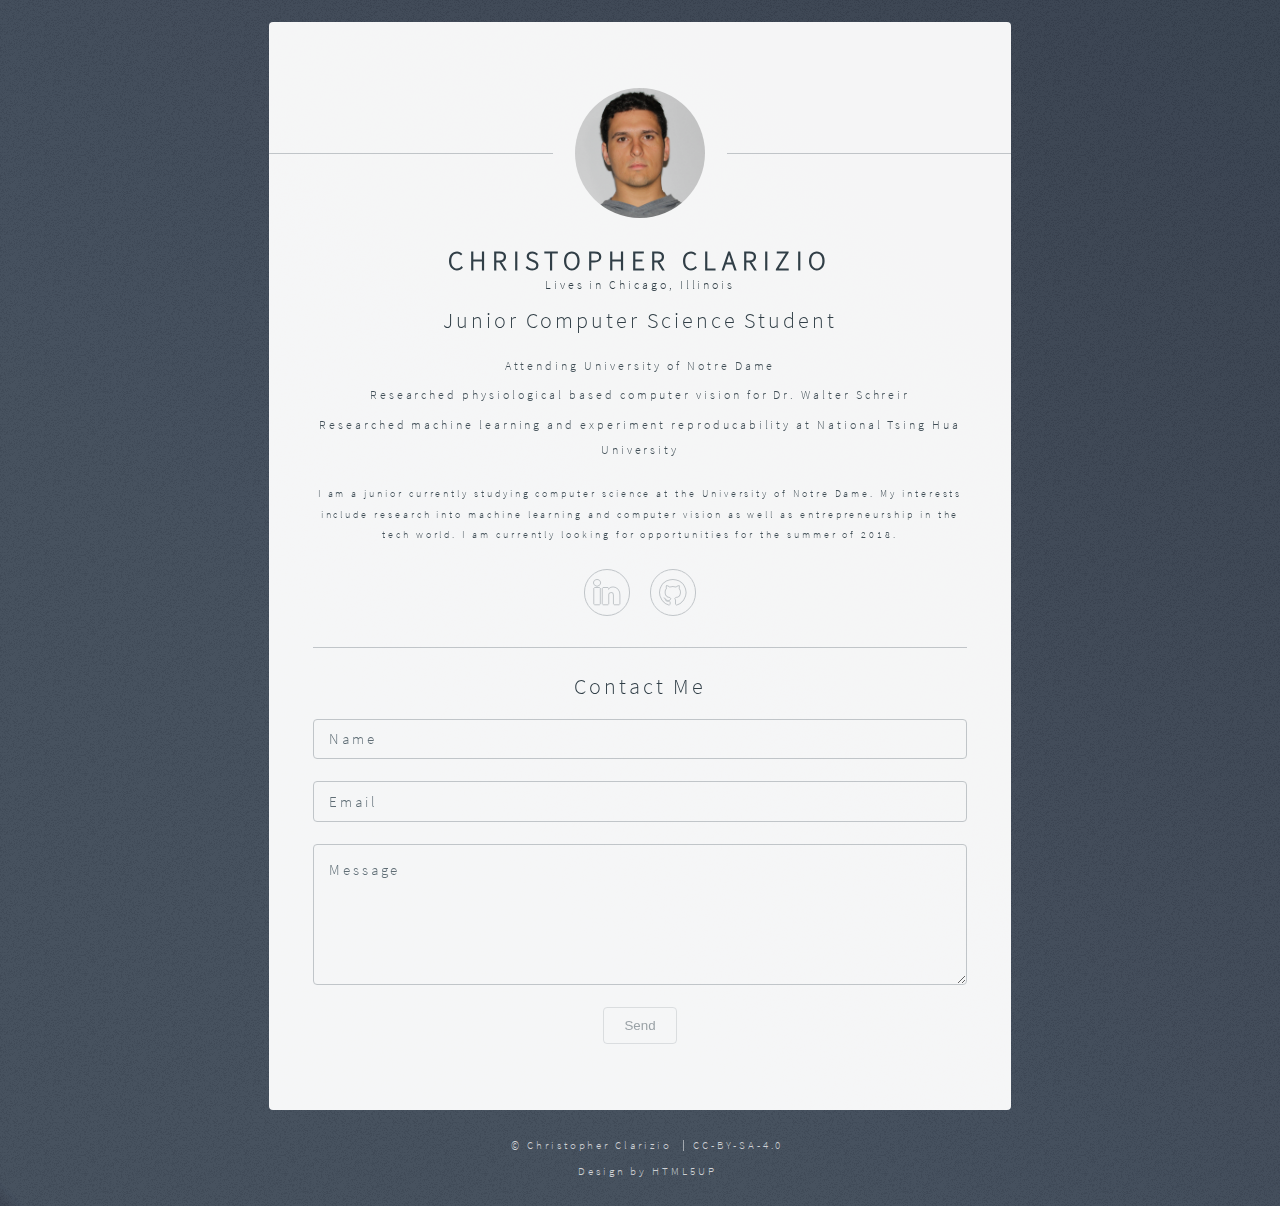
==== index.html @ 3433cdab "Site rebuild Tue, Aug 29, 2017  1:37:06 PM" ====
<!DOCTYPE HTML>

<html lang="en-us">
<html>
  <head>
  <title>Christopher Clarizio&#39;s Site</title>
  <meta charset="utf-8" />
  <meta name="viewport" content="width=device-width, initial-scale=1" />
  <meta name="description" content="">
  <meta name="author" content="">
  <meta name="generator" content="Hugo 0.25.1" />
  
    <link rel="icon" href="/images/icons/favicon.ico" type="image/x-icon" sizes="16x16 32x32" />
  
  
  
  <link rel="apple-touch-icon-precomposed" href="/images/icons/apple.png" />

  <link rel="stylesheet" href="/assets/css/main.css" />

  

  
    <link rel="stylesheet" href="/assets/css/font-awesome.min.css" />
  

  
    <link rel="stylesheet" href="http://christopherclarizio.github.io/background.css">
  
    <link rel="stylesheet" href="http://christopherclarizio.github.io/icons.css">
  

  
  
  

  <noscript><link rel="stylesheet" href="/assets/css/noscript.css" /></noscript>
</head>

  <body class="is-loading">

    
      <div id="wrapper">

        
          <section id="main">
            <header>
              <span class="avatar"><img src="/images/avatars/chrisclarizio.png" alt="avatar" height="130" width="130" ></span>
              <h1 class="name">
                
                  Christopher Clarizio
                
              </h1>
              
                <h5 class=location>Lives in <a href="https://www.google.com/maps/place/Wrigley+Field/@41.9484424,-87.6575214,17z/data=!3m1!4b1!4m5!3m4!1s0x880fd3b2e59adf21:0x1cea3ee176ddd646!8m2!3d41.9484384!4d-87.6553327">Chicago, Illinois</a></h5>
              

              
                <h2 class="position">Junior Computer Science Student</h2>
              

              
              <ul>
                
                  <li>Attending <a href="cse.nd.edu">University of Notre Dame</a></li>
                
                  <li>Researched physiological based computer vision for <a href="https://engineering.nd.edu/profiles/wscheirer">Dr. Walter Schreir</a></li>
                
                  <li>Researched machine learning and experiment reproducability at <a href="http://nthu-en.web.nthu.edu.tw/bin/home.php">National Tsing Hua University</a></li>
                
              </ul>
              

              
                <span class="biography">I am a junior currently studying computer science at the University of Notre Dame. My interests include research into machine learning and computer vision as well as entrepreneurship in the tech world. I am currently looking for opportunities for the summer of 2018.</span>
              
            </header>

            <footer>
              <ul class="icons">
                
                  <li><a href="https://www.linkedin.com/in/christopher-clarizio-b30727129/" class="fa-linkedin">Linkedin</a></li>
                
                  <li><a href="https://github.com/christopherclarizio/" class="fa-github">GitHub</a></li>
                
              </ul>
              
                <hr />
<h2>Contact Me</h2>

  <form action="https://formspree.io/cclarizi@nd.edu" method="post" name="sentMessage" id="contactForm" novalidate>
    <input type="text" name="_gotcha" style="display:none" />

    <div class="field">
      <input name="name" id="name" data-validation="required" placeholder="Name" />
      </div>
    <div class="field">
      <input type="email" name="email" id="email" data-validation="required" placeholder="Email" />
    </div>
    <div class="field">
      <textarea name="message" id="message" data-validation="required" placeholder="Message" rows="4"></textarea>
    </div>
    <div class="text-success" id="success" style="display:none;">
      
        Thank you for reaching out to me.
      
    </div>
    <div class="text-danger" id="error" style="display:none;">
      
        Message could not be send. Please contact us at
      
    </div>
    <ul class="actions">
      <li><button type="submit"
        >Send</button></li>
    </ul>
    
  </form>

              
            </footer>
          </section>

        
          <footer id="footer">
  <ul class="copyright">
    <li>&copy; 
      
        Christopher Clarizio
      </li>
    <li>
      
        <a href="https://creativecommons.org/licenses/by-sa/4.0/legalcode">CC-BY-SA-4.0</a>
      </li>
  </ul>
  
    <ul class="credit copyright">
      
        <li>Design by <a href="https://html5up.net">HTML5UP</a></li>
      
    </ul>
   

</footer>


      </div>
    

<script>
  if ('addEventListener' in window) {
    window.addEventListener('load', function() { document.body.className = document.body.className.replace(/\bis-loading\b/, ''); });
    document.body.className += (navigator.userAgent.match(/(MSIE|rv:11\.0)/) ? ' is-ie' : '');
  }
</script>


  <!-- Form Validation -->
  <script src="http://christopherclarizio.github.io/assets/js/jquery-v3.3.1/jquery.min.js"></script>
  <script src="http://christopherclarizio.github.io/assets/js/bootstrap-v3.3.7/bootstrap.min.js" async defer></script>
  <script src="http://christopherclarizio.github.io/assets/js/jquery.form-validator-v2.3.44/jquery.form-validator.min.js" async defer></script>
  <script src="http://christopherclarizio.github.io/assets/js/contact.js" async defer></script>








  

  </body>
</html>
---- assets/css/main.css ----
@charset "UTF-8";
@import url("source-sans-pro-300-family.css");
/*
	Identity by HTML5 UP
	html5up.net | @n33co
	Free for personal and commercial use under the CCA 3.0 license (html5up.net/license)
*/
/* Reset */
html, body, div, span, applet, object, iframe, h1, h2, h3, h4, h5, h6, p, blockquote, pre, a, abbr, acronym, address, big, cite, code, del, dfn, em, img, ins, kbd, q, s, samp, small, strike, strong, sub, sup, tt, var, b, u, i, center, dl, dt, dd, ol, ul, li, fieldset, form, label, legend, table, caption, tbody, tfoot, thead, tr, th, td, article, aside, canvas, details, embed, figure, figcaption, footer, header, hgroup, menu, nav, output, ruby, section, summary, time, mark, audio, video {
  margin: 0;
  padding: 0;
  border: 0;
  font-size: 100%;
  font: inherit;
  vertical-align: baseline; }

article, aside, details, figcaption, figure, footer, header, hgroup, menu, nav, section {
  display: block; }

body {
  line-height: 1; }

ol, ul {
  list-style: none; }

blockquote, q {
  quotes: none; }

blockquote:before, blockquote:after, q:before, q:after {
  content: '';
  content: none; }

table {
  border-collapse: collapse;
  border-spacing: 0; }

body {
  -webkit-text-size-adjust: none; }

/* Box Model */
*, *:before, *:after {
  -moz-box-sizing: border-box;
  -webkit-box-sizing: border-box;
  box-sizing: border-box; }

/* Type */
body, input, select, textarea {
  color: #414f57;
  font-family: "Source Sans Pro", Helvetica, sans-serif;
  font-size: 14pt;
  font-weight: 300;
  line-height: 2;
  letter-spacing: 0.2em; }
  @media screen and (max-width: 1680px) {
    body, input, select, textarea {
      font-size: 11pt; } }
  @media screen and (max-width: 480px) {
    body, input, select, textarea {
      font-size: 10pt;
      line-height: 1.75; } }

a {
  -moz-transition: color 0.2s ease, border-color 0.2s ease;
  -webkit-transition: color 0.2s ease, border-color 0.2s ease;
  -ms-transition: color 0.2s ease, border-color 0.2s ease;
  transition: color 0.2s ease, border-color 0.2s ease;
  color: inherit;
  text-decoration: none; }
  a:before {
    -moz-transition: color 0.2s ease, text-shadow 0.2s ease;
    -webkit-transition: color 0.2s ease, text-shadow 0.2s ease;
    -ms-transition: color 0.2s ease, text-shadow 0.2s ease;
    transition: color 0.2s ease, text-shadow 0.2s ease; }
  a:hover {
    color: #ff7496;
    text-decoration: underline; }

strong, b {
  color: #313f47; }

em, i {
  font-style: italic; }

p {
  margin: 0 0 1.5em 0; }

h1, h2, h3, h4, h5, h6 {
  color: #313f47;
  line-height: 1.5;
  margin: 0 0 0.75em 0; }
  h1 a, h2 a, h3 a, h4 a, h5 a, h6 a {
    color: inherit;
    text-decoration: none; }

h1 {
  font-size: 1.85em;
  letter-spacing: 0.22em;
  margin: 0 0 0.525em 0; }
  h1.name {
    text-transform: uppercase; }

h2 {
  font-size: 1.5em; }

h3 {
  font-size: 1.25em; }

h4 {
  font-size: 1em; }

h5, li {
  font-size: 0.85em; }

h6, .biography {
  font-size: 0.7em; }

@media screen and (max-width: 480px) {
  h1 {
    font-size: 1.65em; } }
sub {
  font-size: 0.8em;
  position: relative;
  top: 0.5em; }

sup {
  font-size: 0.8em;
  position: relative;
  top: -0.5em; }

hr {
  border: 0;
  border-bottom: solid 1px #c8cccf;
  margin: 1.5em 0; }

/* Form */
form {
  margin: 0 0 1.5em 0; }
  form > .field {
    margin: 0 0 1.5em 0; }
    form > .field > :last-child {
      margin-bottom: 0; }

label {
  color: #313f47;
  display: block;
  font-size: 0.9em;
  margin: 0 0 0.75em 0; }

input:not([type]),
input[type="password"],
input[type="email"],
input[type="tel"],
select,
textarea {
  -moz-appearance: none;
  -webkit-appearance: none;
  -ms-appearance: none;
  appearance: none;
  border-radius: 4px;
  border: solid 1px #c8cccf;
  color: inherit;
  display: block;
  outline: 0;
  padding: 0 1em;
  text-decoration: none;
  width: 100%; }
  input:not([type]):invalid,
  input[type="password"]:invalid,
  input[type="email"]:invalid,
  input[type="tel"]:invalid,
  select:invalid,
  textarea:invalid {
    box-shadow: none; }
  input:not([type]):focus,
  input[type="password"]:focus,
  input[type="email"]:focus,
  input[type="tel"]:focus,
  select:focus,
  textarea:focus {
    border-color: #ff7496; }

.select-wrapper {
  text-decoration: none;
  display: block;
  position: relative; }
  .select-wrapper:before {
    content: "";
    -moz-osx-font-smoothing: grayscale;
    -webkit-font-smoothing: antialiased;
    font-family: FontAwesome;
    font-style: normal;
    font-weight: normal;
    text-transform: none !important; }
  .select-wrapper:before {
    color: #c8cccf;
    display: block;
    height: 2.75em;
    line-height: 2.75em;
    pointer-events: none;
    position: absolute;
    right: 0;
    text-align: center;
    top: 0;
    width: 2.75em; }
  .select-wrapper select::-ms-expand {
    display: none; }

input:not([type]),
input[type="password"],
input[type="email"],
select {
  height: 2.75em; }

textarea {
  padding: 0.75em 1em; }

input[type="checkbox"],
input[type="radio"] {
  -moz-appearance: none;
  -webkit-appearance: none;
  -ms-appearance: none;
  appearance: none;
  display: block;
  float: left;
  margin-right: -2em;
  opacity: 0;
  width: 1em;
  z-index: -1; }
  input[type="checkbox"] + label,
  input[type="radio"] + label {
    text-decoration: none;
    color: #414f57;
    cursor: pointer;
    display: inline-block;
    font-size: 1em;
    font-weight: 300;
    padding-left: 2.4em;
    padding-right: 0.75em;
    position: relative; }
    input[type="checkbox"] + label:before,
    input[type="radio"] + label:before {
      -moz-osx-font-smoothing: grayscale;
      -webkit-font-smoothing: antialiased;
      font-family: FontAwesome;
      font-style: normal;
      font-weight: normal;
      text-transform: none !important; }
    input[type="checkbox"] + label:before,
    input[type="radio"] + label:before {
      border-radius: 4px;
      border: solid 1px #c8cccf;
      content: '';
      display: inline-block;
      height: 1.65em;
      left: 0;
      line-height: 1.58125em;
      position: absolute;
      text-align: center;
      top: 0.15em;
      width: 1.65em; }
  input[type="checkbox"]:checked + label:before,
  input[type="radio"]:checked + label:before {
    color: #ff7496;
    content: '\f00c'; }
  input[type="checkbox"]:focus + label:before,
  input[type="radio"]:focus + label:before {
    border-color: #ff7496; }

input[type="checkbox"] + label:before {
  border-radius: 4px; }

input[type="radio"] + label:before {
  border-radius: 100%; }

::-webkit-input-placeholder {
  color: #616f77 !important;
  opacity: 1.0; }

:-moz-placeholder {
  color: #616f77 !important;
  opacity: 1.0; }

::-moz-placeholder {
  color: #616f77 !important;
  opacity: 1.0; }

:-ms-input-placeholder {
  color: #616f77 !important;
  opacity: 1.0; }

.formerize-placeholder {
  color: #616f77 !important;
  opacity: 1.0; }

.grecaptcha-badge {
  display: none; }

/* Icon */
.icon {
  text-decoration: none;
  position: relative;
  border-bottom: none; }
  .icon:before {
    -moz-osx-font-smoothing: grayscale;
    -webkit-font-smoothing: antialiased;
    font-family: FontAwesome;
    font-style: normal;
    font-weight: normal;
    text-transform: none !important; }
  .icon > .label {
    display: none; }

/* List */
ol {
  list-style: decimal;
  margin: 0 0 1.5em 0;
  padding-left: 1.25em; }
  ol li {
    padding-left: 0.25em; }

ul {
  list-style: none;
  margin: 0 0 1.125em 0; }
  ul li {
    padding-bottom: 0.375em; }
  ul.alt {
    padding-left: 0; }
    ul.alt li {
      border-top: solid 1px #c8cccf;
      padding: 0.5em 0; }
      ul.alt li:first-child {
        border-top: 0;
        padding-top: 0; }
  ul.icons {
    cursor: default;
    list-style: none;
    padding-left: 0; }
    ul.icons li {
      display: inline-block;
      padding: 0.675em 0.5em; }
      ul.icons li a {
        text-decoration: none;
        position: relative;
        display: block;
        width: 3.75em;
        height: 3.75em;
        border-radius: 100%;
        border: solid 1px #c8cccf;
        line-height: 3.75em;
        overflow: hidden;
        text-align: center;
        text-indent: 3.75em;
        white-space: nowrap; }
        ul.icons li a:before {
          -moz-osx-font-smoothing: grayscale;
          -webkit-font-smoothing: antialiased;
          font-family: FontAwesome;
          font-style: normal;
          font-weight: normal;
          text-transform: none !important; }
        ul.icons li a:before {
          color: #ffffff;
          text-shadow: 1.25px 0px 0px #c8cccf, -1.25px 0px 0px #c8cccf, 0px 1.25px 0px #c8cccf, 0px -1.25px 0px #c8cccf; }
        ul.icons li a:hover:before {
          text-shadow: 1.25px 0px 0px #ff7496, -1.25px 0px 0px #ff7496, 0px 1.25px 0px #ff7496, 0px -1.25px 0px #ff7496; }
        ul.icons li a:before {
          position: absolute;
          top: 0;
          left: 0;
          width: inherit;
          height: inherit;
          font-size: 1.85rem;
          line-height: inherit;
          text-align: center;
          text-indent: 0; }
        ul.icons li a:hover {
          border-color: #ff7496; }
    @media screen and (max-width: 480px) {
      ul.icons li a:before {
        font-size: 1.5rem; } }
  ul.actions {
    cursor: default;
    list-style: none;
    padding-left: 0; }
    ul.actions li {
      display: inline-block;
      padding: 0 0.75em 0 0;
      vertical-align: middle; }
      ul.actions li:last-child {
        padding-right: 0; }

dl {
  margin: 0 0 1.5em 0; }
  dl dt {
    display: block;
    margin: 0 0 0.75em 0; }
  dl dd {
    margin-left: 1.5em; }

/* Button */
input[type="submit"],
input[type="reset"],
input[type="button"],
button,
.button {
  -moz-appearance: none;
  -webkit-appearance: none;
  -ms-appearance: none;
  appearance: none;
  -moz-transition: background-color 0.2s ease-in-out, border-color 0.2s ease-in-out, color 0.2s ease-in-out;
  -webkit-transition: background-color 0.2s ease-in-out, border-color 0.2s ease-in-out, color 0.2s ease-in-out;
  -ms-transition: background-color 0.2s ease-in-out, border-color 0.2s ease-in-out, color 0.2s ease-in-out;
  transition: background-color 0.2s ease-in-out, border-color 0.2s ease-in-out, color 0.2s ease-in-out;
  display: inline-block;
  height: 2.75em;
  line-height: 2.75em;
  padding: 0 1.5em;
  background-color: transparent;
  border-radius: 4px;
  border: solid 1px #c8cccf;
  color: #414f57 !important;
  cursor: pointer;
  text-align: center;
  text-decoration: none;
  white-space: nowrap; }
  input[type="submit"]:hover,
  input[type="reset"]:hover,
  input[type="button"]:hover,
  button:hover,
  .button:hover {
    border-color: #ff7496;
    color: #ff7496 !important; }
  input[type="submit"].icon,
  input[type="reset"].icon,
  input[type="button"].icon,
  button.icon,
  .button.icon {
    padding-left: 1.35em; }
    input[type="submit"].icon:before,
    input[type="reset"].icon:before,
    input[type="button"].icon:before,
    button.icon:before,
    .button.icon:before {
      margin-right: 0.5em; }
  input[type="submit"].fit,
  input[type="reset"].fit,
  input[type="button"].fit,
  button.fit,
  .button.fit {
    display: block;
    width: 100%;
    margin: 0 0 0.75em 0; }
  input[type="submit"].small,
  input[type="reset"].small,
  input[type="button"].small,
  button.small,
  .button.small {
    font-size: 0.8em; }
  input[type="submit"].big,
  input[type="reset"].big,
  input[type="button"].big,
  button.big,
  .button.big {
    font-size: 1.35em; }
  input[type="submit"].disabled, input[type="submit"]:disabled,
  input[type="reset"].disabled,
  input[type="reset"]:disabled,
  input[type="button"].disabled,
  input[type="button"]:disabled,
  button.disabled,
  button:disabled,
  .button.disabled,
  .button:disabled {
    -moz-pointer-events: none;
    -webkit-pointer-events: none;
    -ms-pointer-events: none;
    pointer-events: none;
    opacity: 0.5; }

/* Main */
#main {
  position: relative;
  max-width: 60%;
  min-width: 27em;
  padding: 4.5em 3em 3em 3em ;
  background: #ffffff;
  border-radius: 4px;
  cursor: default;
  opacity: 0.95;
  text-align: center;
  -moz-transform-origin: 50% 50%;
  -webkit-transform-origin: 50% 50%;
  -ms-transform-origin: 50% 50%;
  transform-origin: 50% 50%;
  -moz-transform: rotateX(0deg);
  -webkit-transform: rotateX(0deg);
  -ms-transform: rotateX(0deg);
  transform: rotateX(0deg);
  -moz-transition: opacity 1s ease, -moz-transform 1s ease;
  -webkit-transition: opacity 1s ease, -webkit-transform 1s ease;
  -ms-transition: opacity 1s ease, -ms-transform 1s ease;
  transition: opacity 1s ease, transform 1s ease; }
  #main .avatar {
    position: relative;
    display: block;
    margin-bottom: 1.5em; }
    #main .avatar img {
      display: block;
      margin: 0 auto;
      border-radius: 100%;
      box-shadow: 0 0 0 1.5em #ffffff; }
    #main .avatar:before {
      content: '';
      display: block;
      position: absolute;
      top: 50%;
      left: -3em;
      width: calc(100% + 6em);
      height: 1px;
      z-index: -1;
      background: #c8cccf; }
  #main .name {
    font-weight: bold; }
  #main .location {
    display: block;
    margin-top: -1.5em;
    margin-bottom: 0.75em; }
  #main .biography {
    display: block;
    margin-bottom: 1.5em; }
  @media screen and (max-width: 480px) {
    #main {
      min-width: 0;
      width: 100%;
      padding: 4em 2em 2.5em 2em ; }
      #main .avatar:before {
        left: -2em;
        width: calc(100% + 4em); } }
  body.is-loading #main {
    opacity: 0;
    -moz-transform: rotateX(15deg);
    -webkit-transform: rotateX(15deg);
    -ms-transform: rotateX(15deg);
    transform: rotateX(15deg); }

/* Footer */
#footer {
  -moz-align-self: -moz-flex-end;
  -webkit-align-self: -webkit-flex-end;
  -ms-align-self: -ms-flex-end;
  align-self: flex-end;
  width: 100%;
  padding: 1.5em 0 0 0;
  color: rgba(255, 255, 255, 0.75);
  cursor: default;
  text-align: center; }
  #footer .copyright {
    margin: 0;
    padding: 0;
    font-size: 0.9em;
    list-style: none; }
    #footer .copyright li {
      display: inline-block;
      margin: 0 0 0 0.45em;
      padding: 0 0 0 0.85em;
      border-left: solid 1px rgba(255, 255, 255, 0.5);
      line-height: 1; }
      #footer .copyright li:first-child {
        border-left: 0; }

/* Wrapper */
#wrapper {
  display: -moz-flex;
  display: -webkit-flex;
  display: -ms-flex;
  display: flex;
  -moz-align-items: center;
  -webkit-align-items: center;
  -ms-align-items: center;
  align-items: center;
  -moz-justify-content: space-between;
  -webkit-justify-content: space-between;
  -ms-justify-content: space-between;
  justify-content: space-between;
  -moz-flex-direction: column;
  -webkit-flex-direction: column;
  -ms-flex-direction: column;
  flex-direction: column;
  -moz-perspective: 1000px;
  -webkit-perspective: 1000px;
  -ms-perspective: 1000px;
  perspective: 1000px;
  position: relative;
  min-height: 100%;
  padding: 1.5em;
  z-index: 2; }
  #wrapper > * {
    z-index: 1; }
  #wrapper:before {
    content: '';
    display: block; }
  @media screen and (max-width: 360px) {
    #wrapper {
      padding: 0.75em; } }
  body.is-ie #wrapper {
    height: 100%; }

/*# sourceMappingURL=main.css.map */
---- assets/css/noscript.css ----
/*
	Identity by HTML5 UP
	html5up.net | @n33co
	Free for personal and commercial use under the CCA 3.0 license (html5up.net/license)
*/
/* Basic */
body:after {
  display: none; }

/* Main */
#main {
  -moz-transform: none !important;
  -webkit-transform: none !important;
  -ms-transform: none !important;
  transform: none !important;
  opacity: 1 !important; }

/*# sourceMappingURL=noscript.css.map */
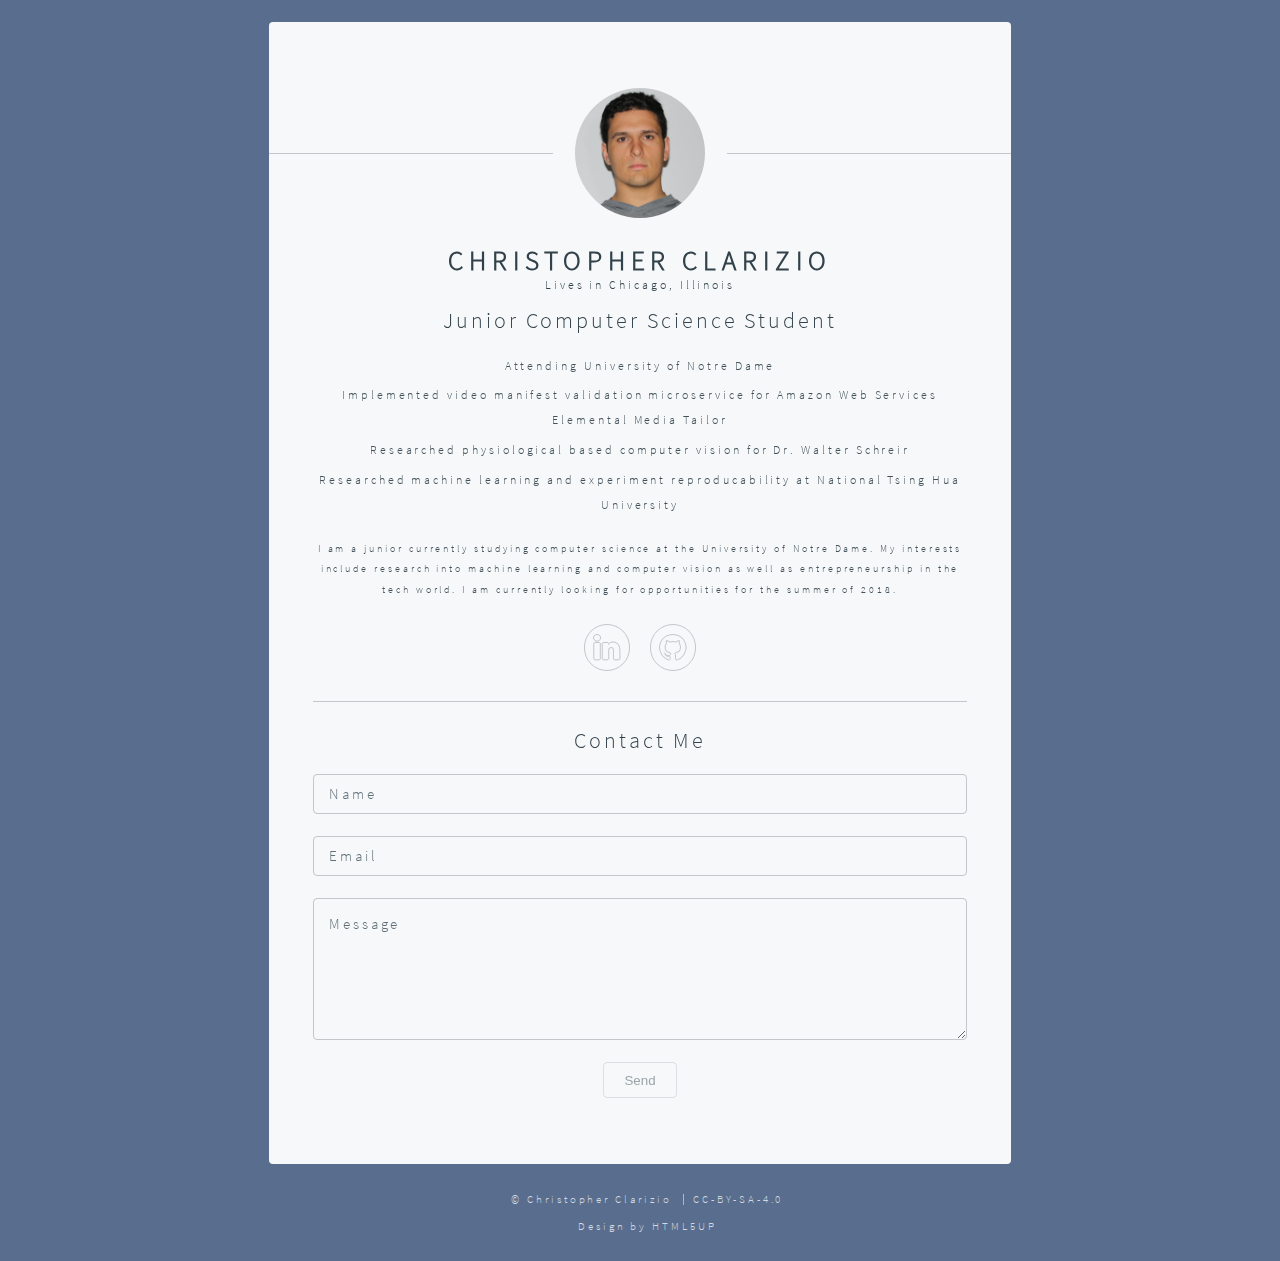
==== commit 425db123: "test changing" ====
--- a/index.html
+++ b/index.html
@@ -63,6 +63,8 @@
               <ul>
                 
                   <li>Attending <a href="cse.nd.edu">University of Notre Dame</a></li>
+                
+                  <li>Implemented video manifest validation microservice for <a href="https://aws.amazon.com/mediatailor">Amazon Web Services Elemental Media Tailor</a></li>
                 
                   <li>Researched physiological based computer vision for <a href="https://engineering.nd.edu/profiles/wscheirer">Dr. Walter Schreir</a></li>
                 
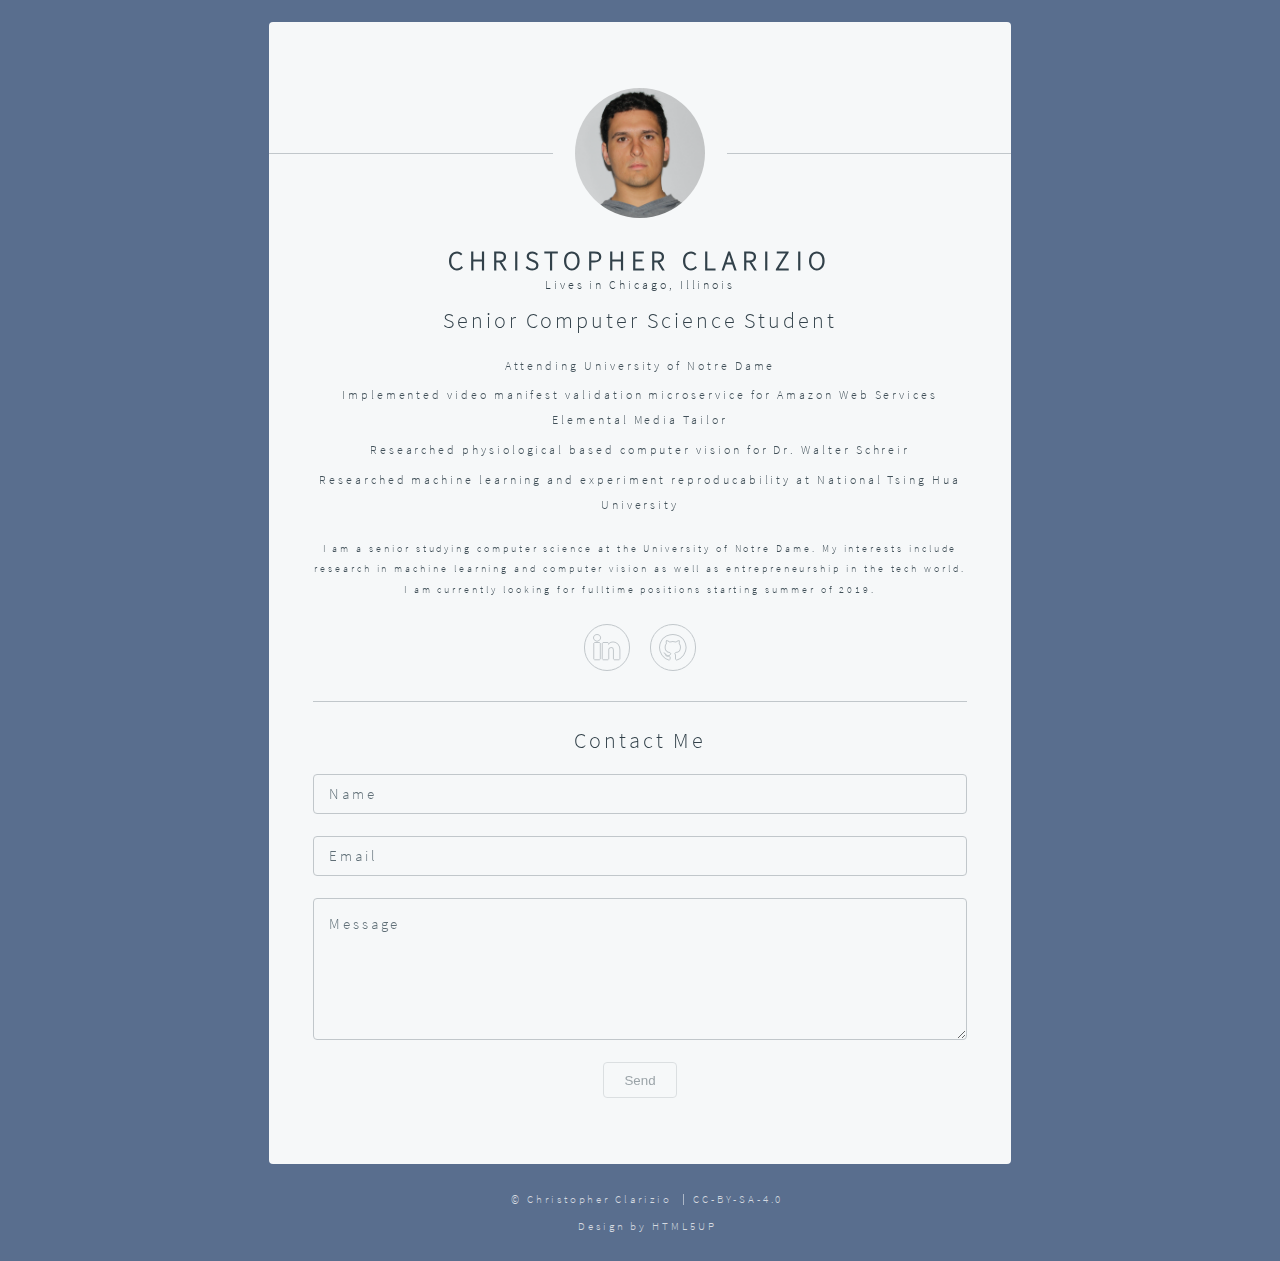
==== commit 76094098: "Update for senior year" ====
--- a/index.html
+++ b/index.html
@@ -56,7 +56,7 @@
               
 
               
-                <h2 class="position">Junior Computer Science Student</h2>
+                <h2 class="position">Senior Computer Science Student</h2>
               
 
               
@@ -74,7 +74,7 @@
               
 
               
-                <span class="biography">I am a junior currently studying computer science at the University of Notre Dame. My interests include research into machine learning and computer vision as well as entrepreneurship in the tech world. I am currently looking for opportunities for the summer of 2018.</span>
+                <span class="biography">I am a senior studying computer science at the University of Notre Dame. My interests include research in machine learning and computer vision as well as entrepreneurship in the tech world. I am currently looking for fulltime positions starting summer of 2019.</span>
               
             </header>
 
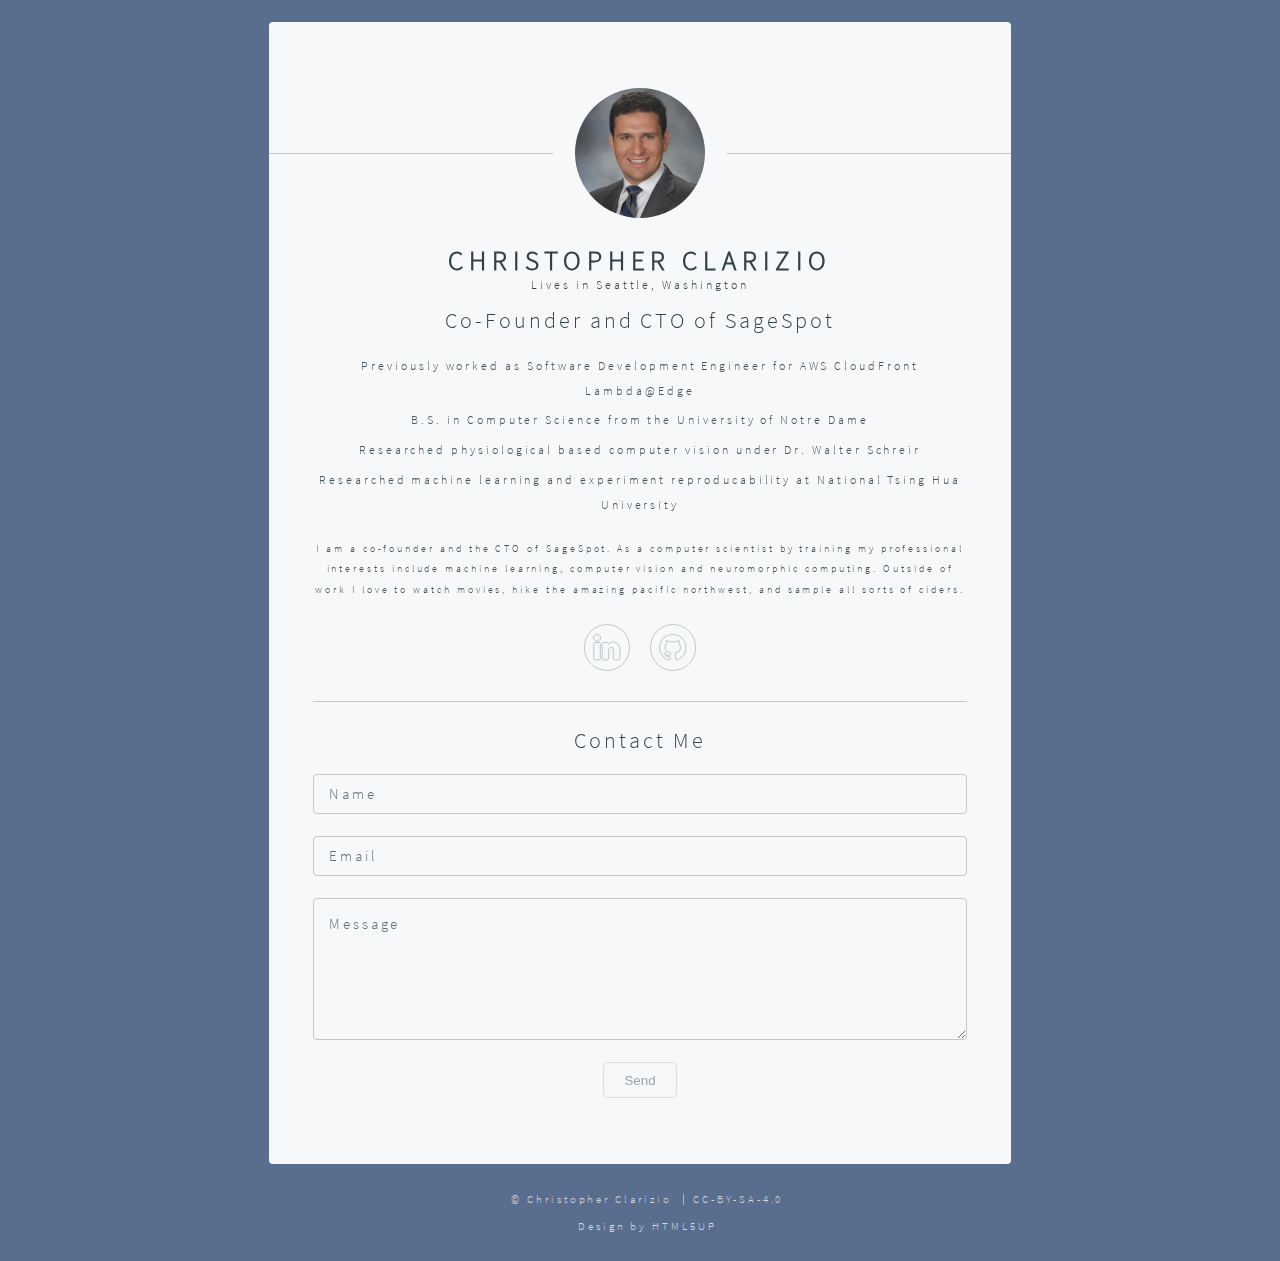
==== commit 5083a102: "Update picture and personal information" ====
--- a/index.html
+++ b/index.html
@@ -45,28 +45,27 @@
         
           <section id="main">
             <header>
-              <span class="avatar"><img src="/images/avatars/chrisclarizio.png" alt="avatar" height="130" width="130" ></span>
+              <span class="avatar"><img src="/images/avatars/chrisclarizio_suit.jpg" alt="avatar" height="130" width="130" ></span>
               <h1 class="name">
                 
                   Christopher Clarizio
                 
               </h1>
               
-                <h5 class=location>Lives in <a href="https://www.google.com/maps/place/Wrigley+Field/@41.9484424,-87.6575214,17z/data=!3m1!4b1!4m5!3m4!1s0x880fd3b2e59adf21:0x1cea3ee176ddd646!8m2!3d41.9484384!4d-87.6553327">Chicago, Illinois</a></h5>
+                <h5 class=location>Lives in <a href="https://www.google.com/maps/place/Space+Needle/@47.6185639,-122.3518036,15.75z/data=!4m5!3m4!1s0x5490151f4ed5b7f9:0xdb2ba8689ed0920d!8m2!3d47.6205063!4d-122.3492774">Seattle, Washington</a></h5>
               
 
               
-                <h2 class="position">Senior Computer Science Student</h2>
+                <h2 class="position">Co-Founder and CTO of <a href="https://sagespot.com/">SageSpot</a></h2>
               
 
               
               <ul>
+                  <li>Previously worked as Software Development Engineer for <a href="https://aws.amazon.com/lambda/edge/">AWS CloudFront Lambda@Edge</a></li>
+
+                  <li>B.S. in Computer Science from the <a href="cse.nd.edu">University of Notre Dame</a></li>
                 
-                  <li>Attending <a href="cse.nd.edu">University of Notre Dame</a></li>
-                
-                  <li>Implemented video manifest validation microservice for <a href="https://aws.amazon.com/mediatailor">Amazon Web Services Elemental Media Tailor</a></li>
-                
-                  <li>Researched physiological based computer vision for <a href="https://engineering.nd.edu/profiles/wscheirer">Dr. Walter Schreir</a></li>
+                  <li>Researched <a href="https://par.nsf.gov/biblio/10144516">physiological based computer vision</a> under <a href="https://engineering.nd.edu/profiles/wscheirer">Dr. Walter Schreir</a></li>
                 
                   <li>Researched machine learning and experiment reproducability at <a href="http://nthu-en.web.nthu.edu.tw/bin/home.php">National Tsing Hua University</a></li>
                 
@@ -74,7 +73,7 @@
               
 
               
-                <span class="biography">I am a senior studying computer science at the University of Notre Dame. My interests include research in machine learning and computer vision as well as entrepreneurship in the tech world. I am currently looking for fulltime positions starting summer of 2019.</span>
+                <span class="biography">I am a co-founder and the CTO of <a href="https://sagespot.com/">SageSpot</a>. As a computer scientist by training my professional interests include machine learning, computer vision and neuromorphic computing. Outside of work I love to watch movies, hike the amazing pacific northwest, and sample all sorts of ciders.</span>
               
             </header>
 
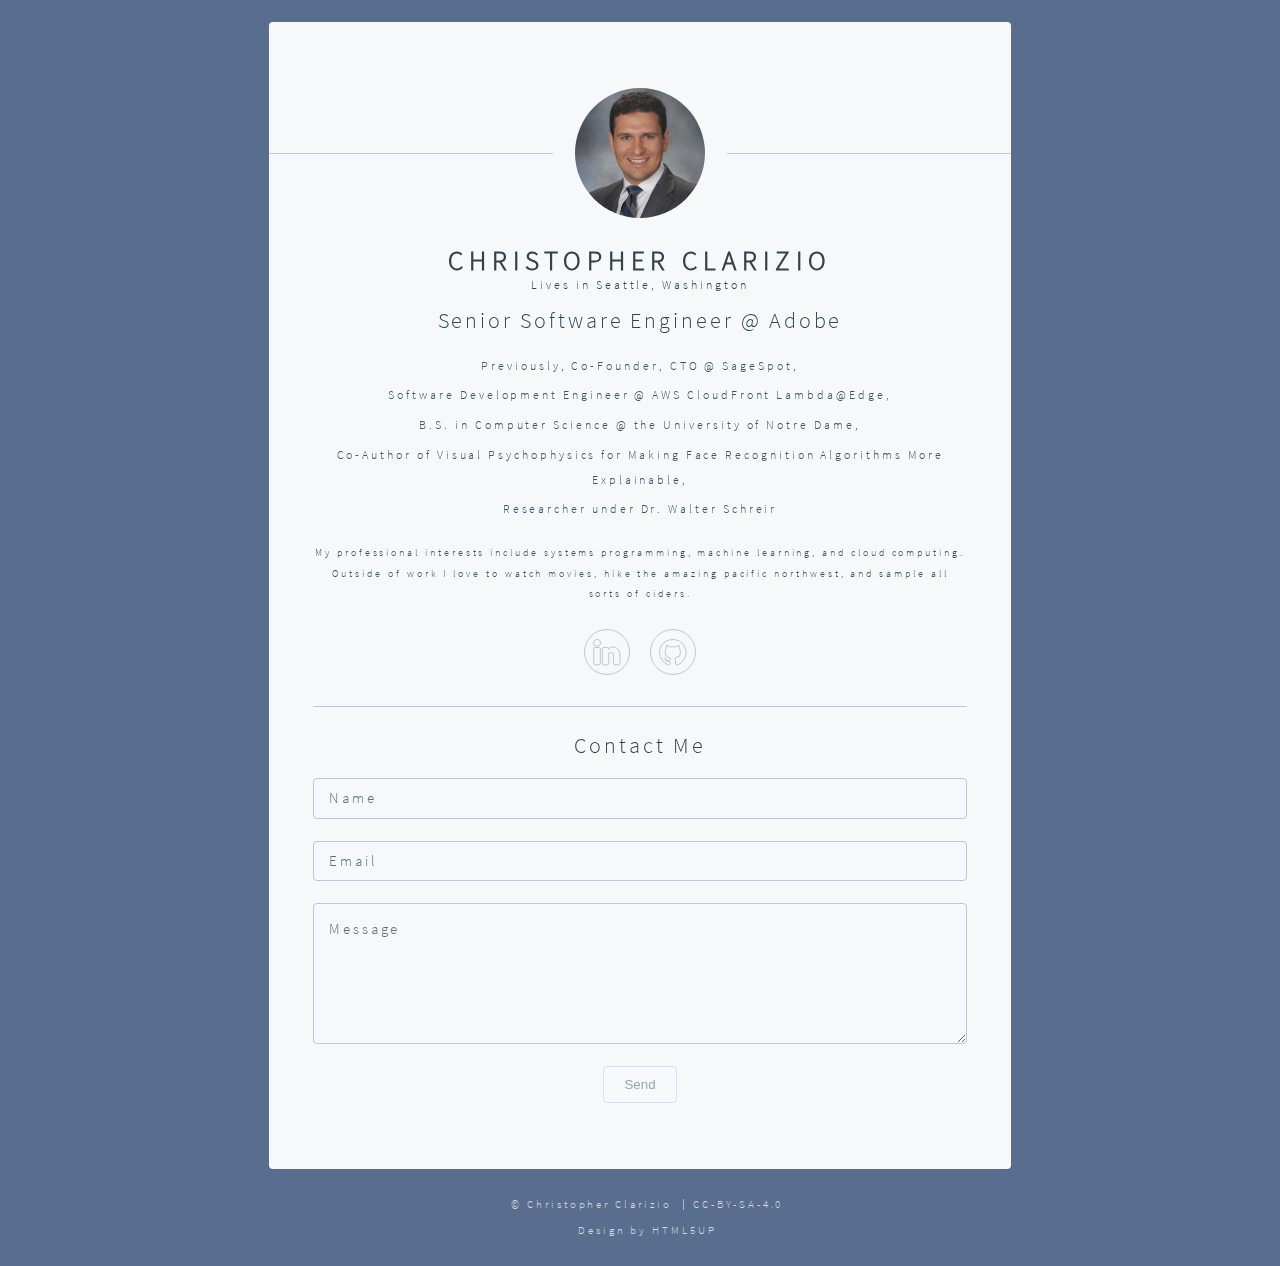
==== commit 1e4bfe85: "Update personal information" ====
--- a/index.html
+++ b/index.html
@@ -56,24 +56,26 @@
               
 
               
-                <h2 class="position">Co-Founder and CTO of <a href="https://sagespot.com/">SageSpot</a></h2>
+                <h2 class="position">Senior Software Engineer @ <a href="https://www.adobe.com/">Adobe</a></h2>
               
 
               
               <ul>
-                  <li>Previously worked as Software Development Engineer for <a href="https://aws.amazon.com/lambda/edge/">AWS CloudFront Lambda@Edge</a></li>
+                  <li>Previously, Co-Founder, CTO @ <a href="https://sagespot.com/">SageSpot</a>,</li>
+                  
+                  <li>Software Development Engineer @ <a href="https://aws.amazon.com/lambda/edge/">AWS CloudFront Lambda@Edge</a>,</li>
 
-                  <li>B.S. in Computer Science from the <a href="cse.nd.edu">University of Notre Dame</a></li>
+                  <li>B.S. in Computer Science @ <a href="cse.nd.edu">the University of Notre Dame</a>,</li>
                 
-                  <li>Researched <a href="https://par.nsf.gov/biblio/10144516">physiological based computer vision</a> under <a href="https://engineering.nd.edu/profiles/wscheirer">Dr. Walter Schreir</a></li>
-                
-                  <li>Researched machine learning and experiment reproducability at <a href="http://nthu-en.web.nthu.edu.tw/bin/home.php">National Tsing Hua University</a></li>
+                  <li>Co-Author of <a href="https://par.nsf.gov/biblio/10144516">Visual Psychophysics for Making Face Recognition Algorithms More Explainable</a>,</li>
+                  
+                  <li>Researcher under <a href="https://engineering.nd.edu/profiles/wscheirer">Dr. Walter Schreir</a></li>
                 
               </ul>
               
 
               
-                <span class="biography">I am a co-founder and the CTO of <a href="https://sagespot.com/">SageSpot</a>. As a computer scientist by training my professional interests include machine learning, computer vision and neuromorphic computing. Outside of work I love to watch movies, hike the amazing pacific northwest, and sample all sorts of ciders.</span>
+                <span class="biography"> My professional interests include systems programming, machine learning, and cloud computing. Outside of work I love to watch movies, hike the amazing pacific northwest, and sample all sorts of ciders.</span>
               
             </header>
 
